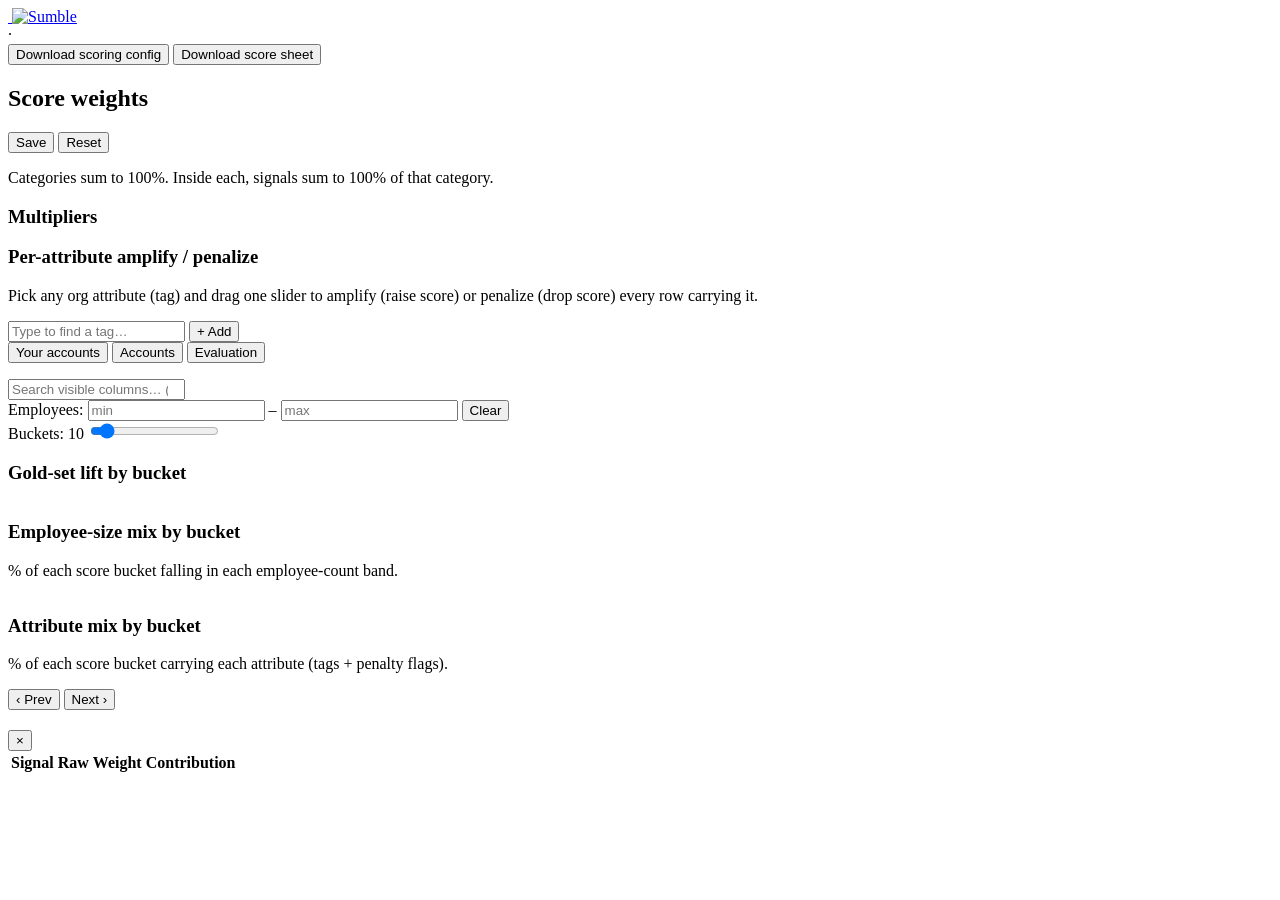
==== skills/sumble-account-scoring/template/static/index.html @ 04213fdd "Restructure repo: skills/ + articles/, add 3 GTM skills - skills/: sumble-account-scoring, sumble-ac" ====
<!doctype html>
<html lang="en">
  <head>
    <meta charset="utf-8" />
    <meta name="viewport" content="width=device-width, initial-scale=1" />
    <title>Account scoring</title>
    <link rel="stylesheet" href="/style.css" />
    <link rel="icon" type="image/svg+xml" href="/favicon.svg" />
  </head>
  <body>
    <header class="topbar">
      <a href="https://sumble.com" class="brand" target="_blank" rel="noopener">
        <img class="brand-icon"
             src="https://sumble.com/logo512.png" alt="" />
        <img class="brand-wordmark"
             src="https://sumble.com/img/sumble-wordmark.svg" alt="Sumble" />
      </a>
      <div class="topbar-meta">
        <span id="customer-name"></span>
        <span class="dot">·</span>
        <span id="row-summary"></span>
        <div class="btn-stack">
          <button id="download-config" class="btn-download" title="Download the scoring config (account-scoring-weights.json) with the current sliders">Download scoring config</button>
          <button id="download-csv" class="btn-download btn-download-secondary" title="Download the score sheet: identity + score + rank + per-signal score contributions (current sliders), zero-contribution signals dropped">Download score sheet</button>
        </div>
      </div>
    </header>

    <main class="layout">
      <aside class="sliders-panel">
        <div class="panel-header">
          <h2>Score weights</h2>
          <div class="panel-actions">
            <span id="save-status" class="save-status" title="Changes are NOT saved until you click Save"></span>
            <button id="save-btn" class="btn-save" type="button" title="Save the weights (account-scoring-weights.json) and write data.csv with the current score + rank">Save</button>
            <button id="reset-defaults" class="btn-link">Reset</button>
          </div>
        </div>
        <p class="panel-sub">Categories sum to 100%. Inside each, signals sum to 100% of that category.</p>

        <div id="categories"></div>

        <div id="multipliers-section" class="multipliers hidden">
          <h3>Multipliers</h3>
          <div id="multipliers"></div>
        </div>

        <div id="tag-multipliers-section" class="multipliers">
          <h3>Per-attribute amplify / penalize</h3>
          <p class="tag-mult-help">
            Pick any org attribute (tag) and drag one slider to amplify
            (raise score) or penalize (drop score) every row carrying it.
          </p>
          <div class="tag-mult-picker">
            <input id="tag-mult-input" list="tag-mult-list"
                   placeholder="Type to find a tag…" autocomplete="off" />
            <datalist id="tag-mult-list"></datalist>
            <button id="tag-mult-add" class="btn-tag-add" type="button">+ Add</button>
          </div>
          <div id="tag-multipliers"></div>
        </div>
      </aside>

      <section class="results-panel">
        <nav class="tabs" role="tablist">
          <button class="tab active" data-tab="accounts" role="tab">Your accounts</button>
          <button class="tab" data-tab="whitespace" role="tab">Accounts</button>
          <button class="tab" data-tab="eval" role="tab">Evaluation</button>
        </nav>
        <p id="tab-description" class="tab-description"></p>

        <div id="search-wrap" class="search-wrap">
          <input id="search-input" type="search"
                 placeholder="Search visible columns… (press / to focus)"
                 autocomplete="off" />
          <div id="size-filter" class="size-filter">
            <label class="size-filter-label" for="size-min">Employees:</label>
            <input id="size-min" type="number" min="0" inputmode="numeric"
                   placeholder="min" class="size-filter-input" />
            <span class="size-filter-dash">–</span>
            <input id="size-max" type="number" min="0" inputmode="numeric"
                   placeholder="max" class="size-filter-input" />
            <button id="size-clear" class="btn-link size-filter-clear" type="button">Clear</button>
          </div>
        </div>

        <div class="table-wrap">
          <table id="results-table">
            <thead></thead>
            <tbody></tbody>
          </table>
          <div id="eval-view" class="hidden">
            <div id="eval-summary" class="eval-summary"></div>
            <div class="eval-controls">
              <label for="eval-buckets-slider">
                Buckets: <span id="eval-buckets-value">10</span>
              </label>
              <input id="eval-buckets-slider" type="range"
                     min="2" max="100" step="1" value="10" />
            </div>
            <div id="eval-gold-section">
              <h3 class="eval-diag-title">Gold-set lift by bucket</h3>
              <table id="eval-table">
                <thead></thead>
                <tbody></tbody>
              </table>
            </div>

            <h3 class="eval-diag-title">Employee-size mix by bucket</h3>
            <p class="eval-diag-sub">% of each score bucket falling in each employee-count band.</p>
            <table id="eval-size-table" class="eval-diag-table">
              <thead></thead>
              <tbody></tbody>
            </table>

            <h3 class="eval-diag-title">Attribute mix by bucket</h3>
            <p class="eval-diag-sub">% of each score bucket carrying each attribute (tags + penalty flags).</p>
            <table id="eval-attr-table" class="eval-diag-table">
              <thead></thead>
              <tbody></tbody>
            </table>
          </div>
        </div>

        <div id="pagination" class="pagination">
          <button id="page-prev" class="btn-page" type="button">‹ Prev</button>
          <span id="page-info" class="page-info"></span>
          <button id="page-next" class="btn-page" type="button">Next ›</button>
        </div>
      </section>

      <aside id="breakdown-panel" class="breakdown hidden">
        <div class="breakdown-header">
          <div>
            <h2 id="breakdown-name"></h2>
            <p id="breakdown-meta"></p>
          </div>
          <button id="breakdown-close" class="btn-icon" aria-label="Close">×</button>
        </div>
        <table id="breakdown-table">
          <thead>
            <tr>
              <th>Signal</th>
              <th class="num">Raw</th>
              <th class="num">Weight</th>
              <th class="num">Contribution</th>
            </tr>
          </thead>
          <tbody></tbody>
        </table>
      </aside>
    </main>

    <script src="/app.js"></script>
  </body>
</html>
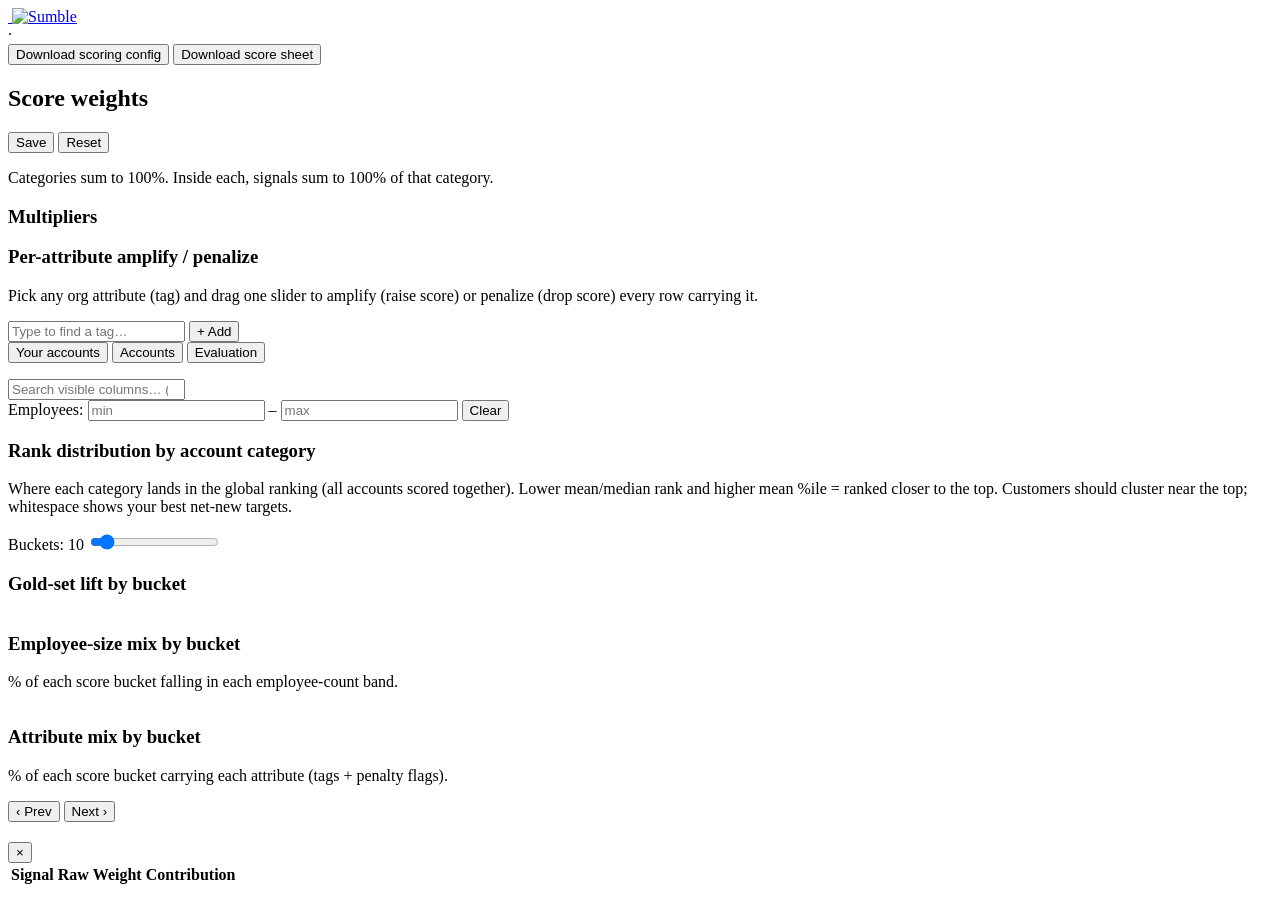
==== commit 524c2bba: "Consolidate account skills, prefix with sumble-, fold whitespace into scoring - Replace split accoun" ====
--- a/skills/sumble-account-scoring/template/static/index.html
+++ b/skills/sumble-account-scoring/template/static/index.html
@@ -69,6 +69,8 @@
         </nav>
         <p id="tab-description" class="tab-description"></p>
 
+        <div id="category-filter" class="category-filter hidden"></div>
+
         <div id="search-wrap" class="search-wrap">
           <input id="search-input" type="search"
                  placeholder="Search visible columns… (press / to focus)"
@@ -91,6 +93,16 @@
           </table>
           <div id="eval-view" class="hidden">
             <div id="eval-summary" class="eval-summary"></div>
+
+            <div id="eval-category-section" class="hidden">
+              <h3 class="eval-diag-title">Rank distribution by account category</h3>
+              <p class="eval-diag-sub">Where each category lands in the global ranking (all accounts scored together). Lower mean/median rank and higher mean %ile = ranked closer to the top. Customers should cluster near the top; whitespace shows your best net-new targets.</p>
+              <table id="eval-category-table" class="eval-diag-table">
+                <thead></thead>
+                <tbody></tbody>
+              </table>
+            </div>
+
             <div class="eval-controls">
               <label for="eval-buckets-slider">
                 Buckets: <span id="eval-buckets-value">10</span>
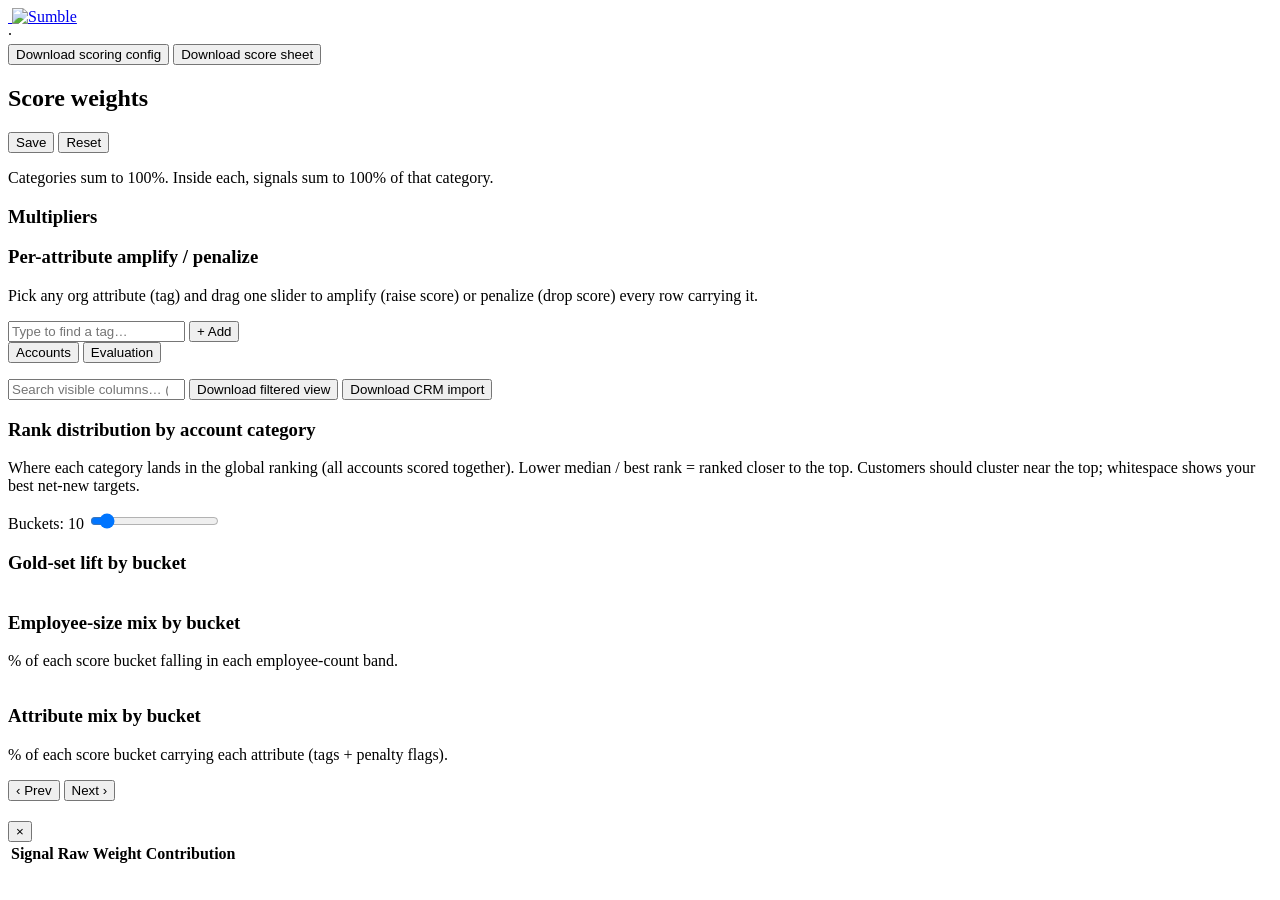
==== commit 0a2994a5: "account-scoring: export a CRM import file from the app The app could already download the analytic s" ====
--- a/skills/sumble-account-scoring/template/static/index.html
+++ b/skills/sumble-account-scoring/template/static/index.html
@@ -63,8 +63,7 @@
 
       <section class="results-panel">
         <nav class="tabs" role="tablist">
-          <button class="tab active" data-tab="accounts" role="tab">Your accounts</button>
-          <button class="tab" data-tab="whitespace" role="tab">Accounts</button>
+          <button class="tab active" data-tab="accounts" role="tab">Accounts</button>
           <button class="tab" data-tab="eval" role="tab">Evaluation</button>
         </nav>
         <p id="tab-description" class="tab-description"></p>
@@ -75,15 +74,14 @@
           <input id="search-input" type="search"
                  placeholder="Search visible columns… (press / to focus)"
                  autocomplete="off" />
-          <div id="size-filter" class="size-filter">
-            <label class="size-filter-label" for="size-min">Employees:</label>
-            <input id="size-min" type="number" min="0" inputmode="numeric"
-                   placeholder="min" class="size-filter-input" />
-            <span class="size-filter-dash">–</span>
-            <input id="size-max" type="number" min="0" inputmode="numeric"
-                   placeholder="max" class="size-filter-input" />
-            <button id="size-clear" class="btn-link size-filter-clear" type="button">Clear</button>
-          </div>
+          <button id="download-filtered" class="btn-download btn-download-secondary"
+                  type="button"
+                  title="Download a CSV of exactly the rows currently shown (category chips, search, size filter and sort applied)">
+            Download filtered view</button>
+          <button id="download-crm" class="btn-download btn-download-secondary"
+                  type="button"
+                  title="Download the rows currently shown as a CRM import file: CRM account id, name, domain, category, rank, score and Sumble link — ready to upsert into Salesforce or HubSpot">
+            Download CRM import</button>
         </div>
 
         <div class="table-wrap">
@@ -96,7 +94,7 @@
 
             <div id="eval-category-section" class="hidden">
               <h3 class="eval-diag-title">Rank distribution by account category</h3>
-              <p class="eval-diag-sub">Where each category lands in the global ranking (all accounts scored together). Lower mean/median rank and higher mean %ile = ranked closer to the top. Customers should cluster near the top; whitespace shows your best net-new targets.</p>
+              <p class="eval-diag-sub">Where each category lands in the global ranking (all accounts scored together). Lower median / best rank = ranked closer to the top. Customers should cluster near the top; whitespace shows your best net-new targets.</p>
               <table id="eval-category-table" class="eval-diag-table">
                 <thead></thead>
                 <tbody></tbody>
